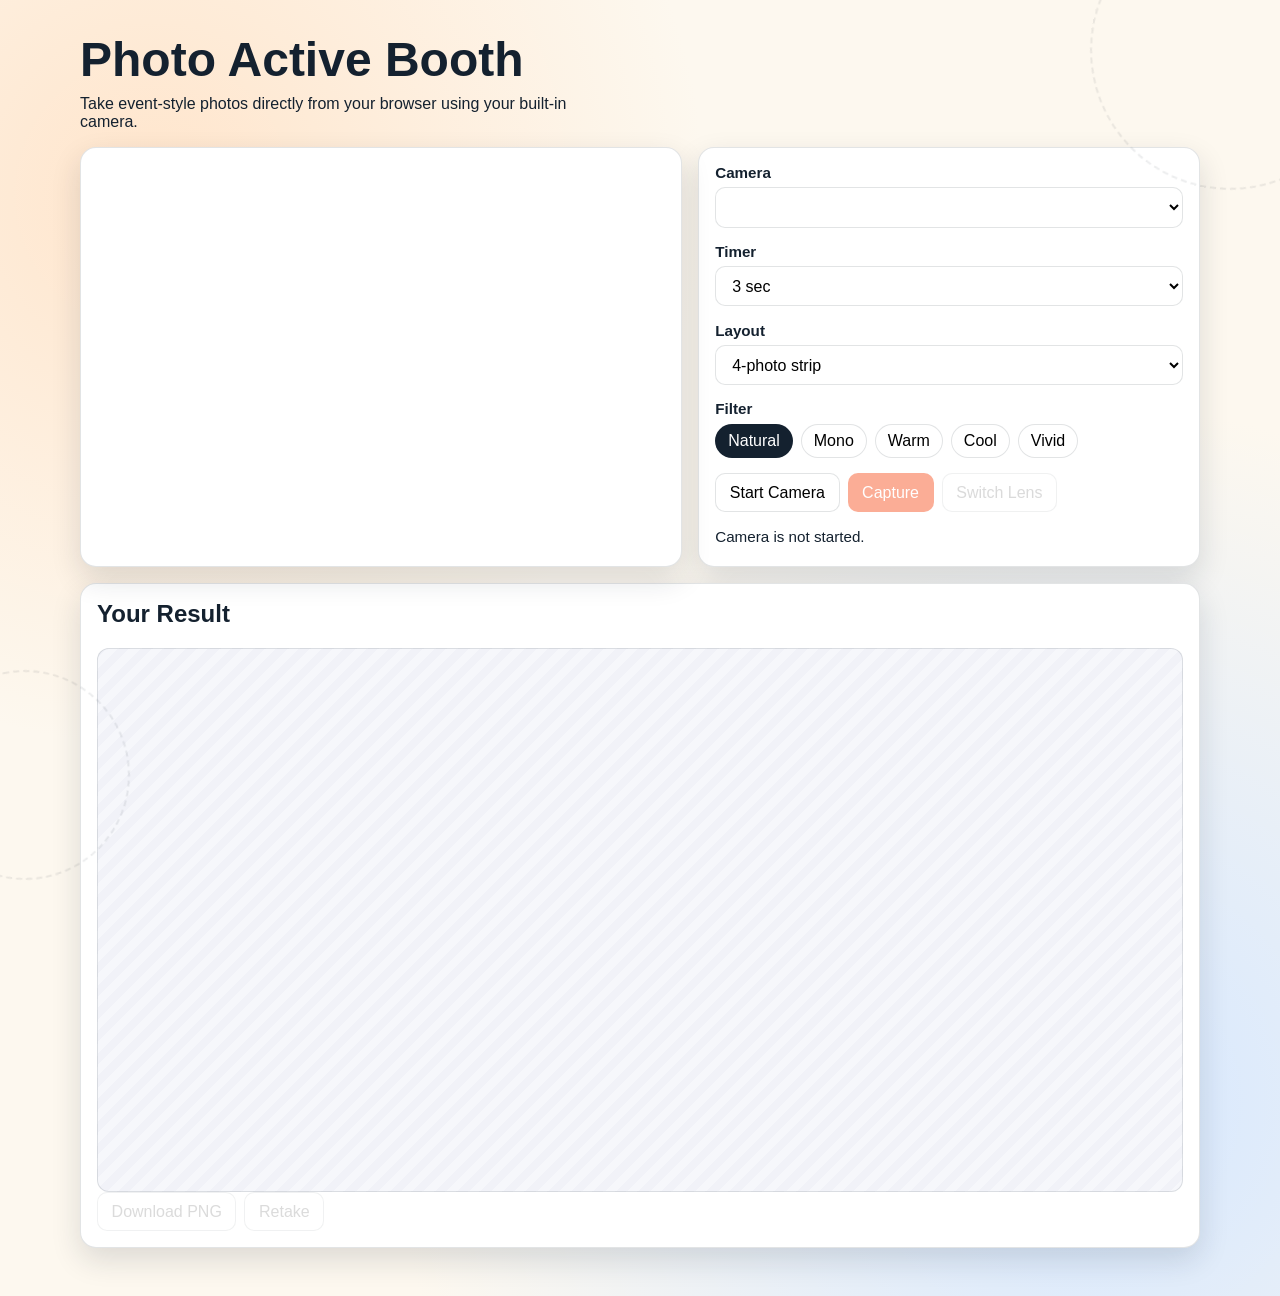
==== index.html @ 9fe51679 "Initial commit: browser photo booth app" ====
<!doctype html>
<html lang="en">
<head>
  <meta charset="UTF-8" />
  <meta name="viewport" content="width=device-width, initial-scale=1.0" />
  <meta name="description" content="Browser Photo Booth - capture photos from your camera with countdowns and filters." />
  <title>Photo Active Booth</title>
  <link rel="stylesheet" href="styles.css" />
</head>
<body>
  <div class="bg-shape bg-shape-1" aria-hidden="true"></div>
  <div class="bg-shape bg-shape-2" aria-hidden="true"></div>

  <main class="app">
    <header class="hero">
      <h1>Photo Active Booth</h1>
      <p>Take event-style photos directly from your browser using your built-in camera.</p>
    </header>

    <section class="booth" aria-label="Photo booth">
      <div class="preview-shell">
        <video id="camera" autoplay playsinline muted></video>
        <canvas id="captureCanvas" hidden></canvas>
        <div id="countdown" class="countdown" aria-live="assertive"></div>
      </div>

      <aside class="controls" aria-label="Photo controls">
        <div class="control-group">
          <label for="cameraSelect">Camera</label>
          <select id="cameraSelect"></select>
        </div>

        <div class="control-group">
          <label for="timerSelect">Timer</label>
          <select id="timerSelect">
            <option value="0">No timer</option>
            <option value="3" selected>3 sec</option>
            <option value="5">5 sec</option>
            <option value="10">10 sec</option>
          </select>
        </div>

        <div class="control-group">
          <label for="layoutSelect">Layout</label>
          <select id="layoutSelect">
            <option value="single">Single photo</option>
            <option value="strip" selected>4-photo strip</option>
          </select>
        </div>

        <div class="control-group">
          <span class="label">Filter</span>
          <div class="chips" id="filterChips" role="radiogroup" aria-label="Color filter"></div>
        </div>

        <div class="button-row">
          <button id="startCameraBtn" class="btn" type="button">Start Camera</button>
          <button id="captureBtn" class="btn btn-primary" type="button" disabled>Capture</button>
          <button id="switchBtn" class="btn" type="button" disabled>Switch Lens</button>
        </div>

        <p id="status" class="status" aria-live="polite">Camera is not started.</p>
      </aside>
    </section>

    <section class="result" aria-label="Captured output">
      <h2>Your Result</h2>
      <canvas id="resultCanvas" class="result-canvas"></canvas>
      <div class="button-row">
        <button id="downloadBtn" class="btn" type="button" disabled>Download PNG</button>
        <button id="retakeBtn" class="btn" type="button" disabled>Retake</button>
      </div>
    </section>
  </main>

  <script src="app.js" defer></script>
</body>
</html>
---- styles.css ----
:root {
  --paper: #fdf8ef;
  --ink: #14212f;
  --accent: #f95d2f;
  --accent-2: #2b7fff;
  --surface: #ffffff;
  --line: rgba(20, 33, 47, 0.12);
  --good: #1f8f4f;
  --shadow: 0 12px 30px rgba(20, 33, 47, 0.14);
}

* {
  box-sizing: border-box;
}

body {
  margin: 0;
  min-height: 100vh;
  font-family: "Trebuchet MS", "Segoe UI", sans-serif;
  color: var(--ink);
  background: radial-gradient(circle at 12% 15%, #ffe5cc 0%, rgba(255, 229, 204, 0) 35%),
              radial-gradient(circle at 85% 85%, #d5e7ff 0%, rgba(213, 231, 255, 0) 45%),
              var(--paper);
  position: relative;
  overflow-x: hidden;
}

.bg-shape {
  position: fixed;
  border: 2px dashed rgba(20, 33, 47, 0.08);
  border-radius: 999px;
  pointer-events: none;
}

.bg-shape-1 {
  width: 280px;
  height: 280px;
  top: -90px;
  right: -90px;
  transform: rotate(12deg);
}

.bg-shape-2 {
  width: 210px;
  height: 210px;
  bottom: 20px;
  left: -80px;
  transform: rotate(-12deg);
}

.app {
  width: min(1120px, 94vw);
  margin: 2rem auto 3rem;
  display: grid;
  gap: 1rem;
}

.hero h1 {
  margin: 0;
  font-size: clamp(1.8rem, 4vw, 3rem);
}

.hero p {
  margin: 0.5rem 0 0;
  max-width: 60ch;
}

.booth {
  display: grid;
  grid-template-columns: 1.2fr 1fr;
  gap: 1rem;
}

.preview-shell,
.controls,
.result {
  border: 1px solid var(--line);
  border-radius: 16px;
  background: var(--surface);
  box-shadow: var(--shadow);
}

.preview-shell {
  position: relative;
  min-height: 420px;
  overflow: hidden;
}

#camera {
  width: 100%;
  height: 100%;
  object-fit: cover;
  display: block;
  transition: filter 0.2s ease;
}

.countdown {
  position: absolute;
  inset: 0;
  display: grid;
  place-items: center;
  font-size: clamp(3rem, 14vw, 8rem);
  font-weight: 800;
  color: #fff;
  text-shadow: 0 2px 10px rgba(0, 0, 0, 0.4);
  opacity: 0;
  transition: opacity 0.2s ease;
}

.countdown.visible {
  opacity: 1;
}

.controls {
  padding: 1rem;
  display: grid;
  gap: 0.95rem;
  align-content: start;
}

.control-group {
  display: grid;
  gap: 0.4rem;
}

.control-group label,
.label {
  font-weight: 700;
  font-size: 0.95rem;
}

select,
button {
  font: inherit;
}

select {
  border-radius: 10px;
  border: 1px solid var(--line);
  padding: 0.6rem 0.75rem;
  background: #fff;
}

.chips {
  display: flex;
  flex-wrap: wrap;
  gap: 0.5rem;
}

.chip {
  border: 1px solid var(--line);
  border-radius: 999px;
  padding: 0.45rem 0.75rem;
  background: #fff;
  cursor: pointer;
}

.chip[aria-checked="true"] {
  border-color: transparent;
  background: var(--ink);
  color: #fff;
}

.button-row {
  display: flex;
  flex-wrap: wrap;
  gap: 0.5rem;
}

.btn {
  border: 1px solid var(--line);
  background: #fff;
  border-radius: 10px;
  padding: 0.6rem 0.85rem;
  cursor: pointer;
}

.btn-primary {
  background: var(--accent);
  border-color: transparent;
  color: #fff;
}

.btn:disabled {
  cursor: not-allowed;
  opacity: 0.5;
}

.status {
  margin: 0;
  font-size: 0.95rem;
}

.status.ok {
  color: var(--good);
}

.result {
  padding: 1rem;
}

.result h2 {
  margin-top: 0;
}

.result-canvas {
  width: 100%;
  max-height: 720px;
  border: 1px solid var(--line);
  border-radius: 12px;
  background: repeating-linear-gradient(
    -45deg,
    #f6f7fb,
    #f6f7fb 8px,
    #f1f2f8 8px,
    #f1f2f8 16px
  );
  display: block;
}

@media (max-width: 900px) {
  .booth {
    grid-template-columns: 1fr;
  }

  .preview-shell {
    min-height: 320px;
  }
}
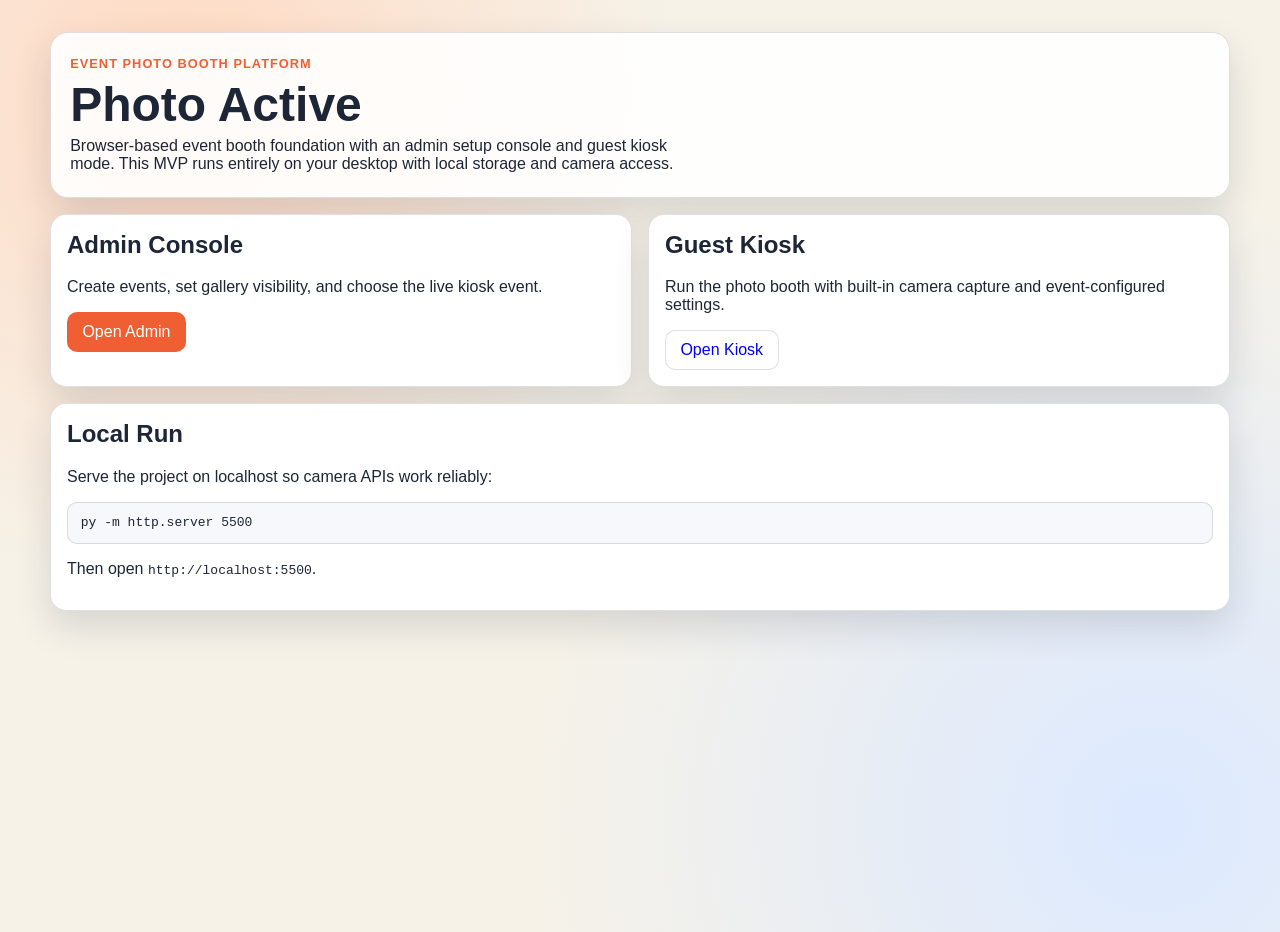
==== commit 1c0c6b07: "Scaffold admin and kiosk MVP foundation" ====
--- a/index.html
+++ b/index.html
@@ -3,76 +3,41 @@
 <head>
   <meta charset="UTF-8" />
   <meta name="viewport" content="width=device-width, initial-scale=1.0" />
-  <meta name="description" content="Browser Photo Booth - capture photos from your camera with countdowns and filters." />
-  <title>Photo Active Booth</title>
+  <meta name="description" content="Photo Active platform launcher for admin and kiosk interfaces." />
+  <title>Photo Active Platform</title>
   <link rel="stylesheet" href="styles.css" />
 </head>
 <body>
-  <div class="bg-shape bg-shape-1" aria-hidden="true"></div>
-  <div class="bg-shape bg-shape-2" aria-hidden="true"></div>
-
-  <main class="app">
+  <main class="shell">
     <header class="hero">
-      <h1>Photo Active Booth</h1>
-      <p>Take event-style photos directly from your browser using your built-in camera.</p>
+      <p class="eyebrow">Event Photo Booth Platform</p>
+      <h1>Photo Active</h1>
+      <p>
+        Browser-based event booth foundation with an admin setup console and guest kiosk mode.
+        This MVP runs entirely on your desktop with local storage and camera access.
+      </p>
     </header>
 
-    <section class="booth" aria-label="Photo booth">
-      <div class="preview-shell">
-        <video id="camera" autoplay playsinline muted></video>
-        <canvas id="captureCanvas" hidden></canvas>
-        <div id="countdown" class="countdown" aria-live="assertive"></div>
-      </div>
+    <section class="launcher-grid" aria-label="Application entry points">
+      <article class="launch-card">
+        <h2>Admin Console</h2>
+        <p>Create events, set gallery visibility, and choose the live kiosk event.</p>
+        <a class="btn btn-primary" href="admin.html">Open Admin</a>
+      </article>
 
-      <aside class="controls" aria-label="Photo controls">
-        <div class="control-group">
-          <label for="cameraSelect">Camera</label>
-          <select id="cameraSelect"></select>
-        </div>
-
-        <div class="control-group">
-          <label for="timerSelect">Timer</label>
-          <select id="timerSelect">
-            <option value="0">No timer</option>
-            <option value="3" selected>3 sec</option>
-            <option value="5">5 sec</option>
-            <option value="10">10 sec</option>
-          </select>
-        </div>
-
-        <div class="control-group">
-          <label for="layoutSelect">Layout</label>
-          <select id="layoutSelect">
-            <option value="single">Single photo</option>
-            <option value="strip" selected>4-photo strip</option>
-          </select>
-        </div>
-
-        <div class="control-group">
-          <span class="label">Filter</span>
-          <div class="chips" id="filterChips" role="radiogroup" aria-label="Color filter"></div>
-        </div>
-
-        <div class="button-row">
-          <button id="startCameraBtn" class="btn" type="button">Start Camera</button>
-          <button id="captureBtn" class="btn btn-primary" type="button" disabled>Capture</button>
-          <button id="switchBtn" class="btn" type="button" disabled>Switch Lens</button>
-        </div>
-
-        <p id="status" class="status" aria-live="polite">Camera is not started.</p>
-      </aside>
+      <article class="launch-card">
+        <h2>Guest Kiosk</h2>
+        <p>Run the photo booth with built-in camera capture and event-configured settings.</p>
+        <a class="btn" href="kiosk.html">Open Kiosk</a>
+      </article>
     </section>
 
-    <section class="result" aria-label="Captured output">
-      <h2>Your Result</h2>
-      <canvas id="resultCanvas" class="result-canvas"></canvas>
-      <div class="button-row">
-        <button id="downloadBtn" class="btn" type="button" disabled>Download PNG</button>
-        <button id="retakeBtn" class="btn" type="button" disabled>Retake</button>
-      </div>
+    <section class="panel">
+      <h2>Local Run</h2>
+      <p>Serve the project on localhost so camera APIs work reliably:</p>
+      <pre><code>py -m http.server 5500</code></pre>
+      <p>Then open <code>http://localhost:5500</code>.</p>
     </section>
   </main>
-
-  <script src="app.js" defer></script>
 </body>
 </html>
--- a/styles.css
+++ b/styles.css
@@ -1,12 +1,12 @@
 :root {
-  --paper: #fdf8ef;
-  --ink: #14212f;
-  --accent: #f95d2f;
-  --accent-2: #2b7fff;
+  --paper: #f6f2e8;
+  --ink: #1d2636;
+  --accent: #ef5f33;
   --surface: #ffffff;
-  --line: rgba(20, 33, 47, 0.12);
-  --good: #1f8f4f;
-  --shadow: 0 12px 30px rgba(20, 33, 47, 0.14);
+  --line: rgba(29, 38, 54, 0.14);
+  --good: #19824b;
+  --muted: rgba(29, 38, 54, 0.68);
+  --shadow: 0 16px 36px rgba(29, 38, 54, 0.14);
 }
 
 * {
@@ -18,59 +18,84 @@
   min-height: 100vh;
   font-family: "Trebuchet MS", "Segoe UI", sans-serif;
   color: var(--ink);
-  background: radial-gradient(circle at 12% 15%, #ffe5cc 0%, rgba(255, 229, 204, 0) 35%),
-              radial-gradient(circle at 85% 85%, #d5e7ff 0%, rgba(213, 231, 255, 0) 45%),
-              var(--paper);
-  position: relative;
-  overflow-x: hidden;
-}
-
-.bg-shape {
-  position: fixed;
-  border: 2px dashed rgba(20, 33, 47, 0.08);
+  background:
+    radial-gradient(circle at 14% 10%, #ffd9c2 0%, rgba(255, 217, 194, 0) 36%),
+    radial-gradient(circle at 90% 88%, #dce9ff 0%, rgba(220, 233, 255, 0) 44%),
+    var(--paper);
+}
+
+.shell {
+  width: min(1180px, 94vw);
+  margin: 2rem auto 3rem;
+  display: grid;
+  gap: 1rem;
+}
+
+.shell-admin,
+.shell-kiosk {
+  margin-top: 1.5rem;
+}
+
+.hero {
+  border: 1px solid var(--line);
+  border-radius: 18px;
+  padding: 1.1rem 1.2rem;
+  background: rgba(255, 255, 255, 0.88);
+  box-shadow: var(--shadow);
+}
+
+.eyebrow {
+  margin: 0;
+  font-size: 0.8rem;
+  letter-spacing: 0.08em;
+  text-transform: uppercase;
+  color: var(--accent);
+  font-weight: 700;
+}
+
+.hero h1 {
+  margin: 0.3rem 0;
+  font-size: clamp(1.7rem, 4vw, 3rem);
+}
+
+.hero p {
+  margin: 0.35rem 0;
+  max-width: 70ch;
+}
+
+.top-nav {
+  margin-top: 0.55rem;
+  display: flex;
+  gap: 0.7rem;
+}
+
+.top-nav a {
+  text-decoration: none;
+  color: var(--ink);
+  border: 1px solid var(--line);
+  background: #fff;
   border-radius: 999px;
-  pointer-events: none;
-}
-
-.bg-shape-1 {
-  width: 280px;
-  height: 280px;
-  top: -90px;
-  right: -90px;
-  transform: rotate(12deg);
-}
-
-.bg-shape-2 {
-  width: 210px;
-  height: 210px;
-  bottom: 20px;
-  left: -80px;
-  transform: rotate(-12deg);
-}
-
-.app {
-  width: min(1120px, 94vw);
-  margin: 2rem auto 3rem;
+  padding: 0.35rem 0.8rem;
+}
+
+.launcher-grid,
+.grid-two,
+.booth {
   display: grid;
   gap: 1rem;
 }
 
-.hero h1 {
-  margin: 0;
-  font-size: clamp(1.8rem, 4vw, 3rem);
-}
-
-.hero p {
-  margin: 0.5rem 0 0;
-  max-width: 60ch;
+.launcher-grid,
+.grid-two {
+  grid-template-columns: repeat(2, minmax(0, 1fr));
 }
 
 .booth {
-  display: grid;
   grid-template-columns: 1.2fr 1fr;
-  gap: 1rem;
-}
-
+}
+
+.launch-card,
+.panel,
 .preview-shell,
 .controls,
 .result {
@@ -78,6 +103,75 @@
   border-radius: 16px;
   background: var(--surface);
   box-shadow: var(--shadow);
+}
+
+.launch-card,
+.panel,
+.result {
+  padding: 1rem;
+}
+
+.stack {
+  display: grid;
+  gap: 0.75rem;
+}
+
+.event-card {
+  border: 1px solid var(--line);
+  border-radius: 12px;
+  padding: 0.8rem;
+  display: grid;
+  grid-template-columns: 1fr auto;
+  gap: 0.7rem;
+}
+
+.event-card-live {
+  border-color: var(--accent);
+  box-shadow: inset 0 0 0 1px var(--accent);
+}
+
+.event-card h3 {
+  margin: 0 0 0.4rem;
+}
+
+.event-card p {
+  margin: 0.2rem 0;
+  color: var(--muted);
+  font-size: 0.92rem;
+}
+
+.event-actions {
+  display: flex;
+  align-items: start;
+}
+
+.form-grid {
+  display: grid;
+  gap: 0.75rem;
+  grid-template-columns: repeat(2, minmax(0, 1fr));
+}
+
+.form-grid label {
+  display: grid;
+  gap: 0.35rem;
+  font-weight: 700;
+  font-size: 0.92rem;
+}
+
+.full-width {
+  grid-column: 1 / -1;
+}
+
+.mode-fieldset {
+  border: 1px dashed var(--line);
+  border-radius: 10px;
+  padding: 0.8rem;
+  display: grid;
+  gap: 0.45rem;
+}
+
+.mode-fieldset legend {
+  font-weight: 700;
 }
 
 .preview-shell {
@@ -114,13 +208,13 @@
 .controls {
   padding: 1rem;
   display: grid;
-  gap: 0.95rem;
+  gap: 0.9rem;
   align-content: start;
 }
 
 .control-group {
   display: grid;
-  gap: 0.4rem;
+  gap: 0.35rem;
 }
 
 .control-group label,
@@ -129,15 +223,23 @@
   font-size: 0.95rem;
 }
 
+.control-inline {
+  display: flex;
+  align-items: center;
+  gap: 0.45rem;
+}
+
 select,
-button {
+button,
+input {
   font: inherit;
 }
 
-select {
+select,
+input {
   border-radius: 10px;
   border: 1px solid var(--line);
-  padding: 0.6rem 0.75rem;
+  padding: 0.55rem 0.7rem;
   background: #fff;
 }
 
@@ -171,8 +273,12 @@
   border: 1px solid var(--line);
   background: #fff;
   border-radius: 10px;
-  padding: 0.6rem 0.85rem;
+  padding: 0.6rem 0.9rem;
   cursor: pointer;
+  text-decoration: none;
+  display: inline-flex;
+  align-items: center;
+  justify-content: center;
 }
 
 .btn-primary {
@@ -195,11 +301,13 @@
   color: var(--good);
 }
 
-.result {
-  padding: 1rem;
-}
-
-.result h2 {
+.muted {
+  color: var(--muted);
+}
+
+.result h2,
+.panel h2,
+.launch-card h2 {
   margin-top: 0;
 }
 
@@ -218,12 +326,27 @@
   display: block;
 }
 
-@media (max-width: 900px) {
-  .booth {
+pre {
+  background: #f7f8fb;
+  border: 1px solid var(--line);
+  padding: 0.8rem;
+  border-radius: 10px;
+  overflow-x: auto;
+}
+
+@media (max-width: 980px) {
+  .launcher-grid,
+  .grid-two,
+  .booth,
+  .form-grid {
     grid-template-columns: 1fr;
   }
 
   .preview-shell {
     min-height: 320px;
   }
-}
+
+  .event-card {
+    grid-template-columns: 1fr;
+  }
+}
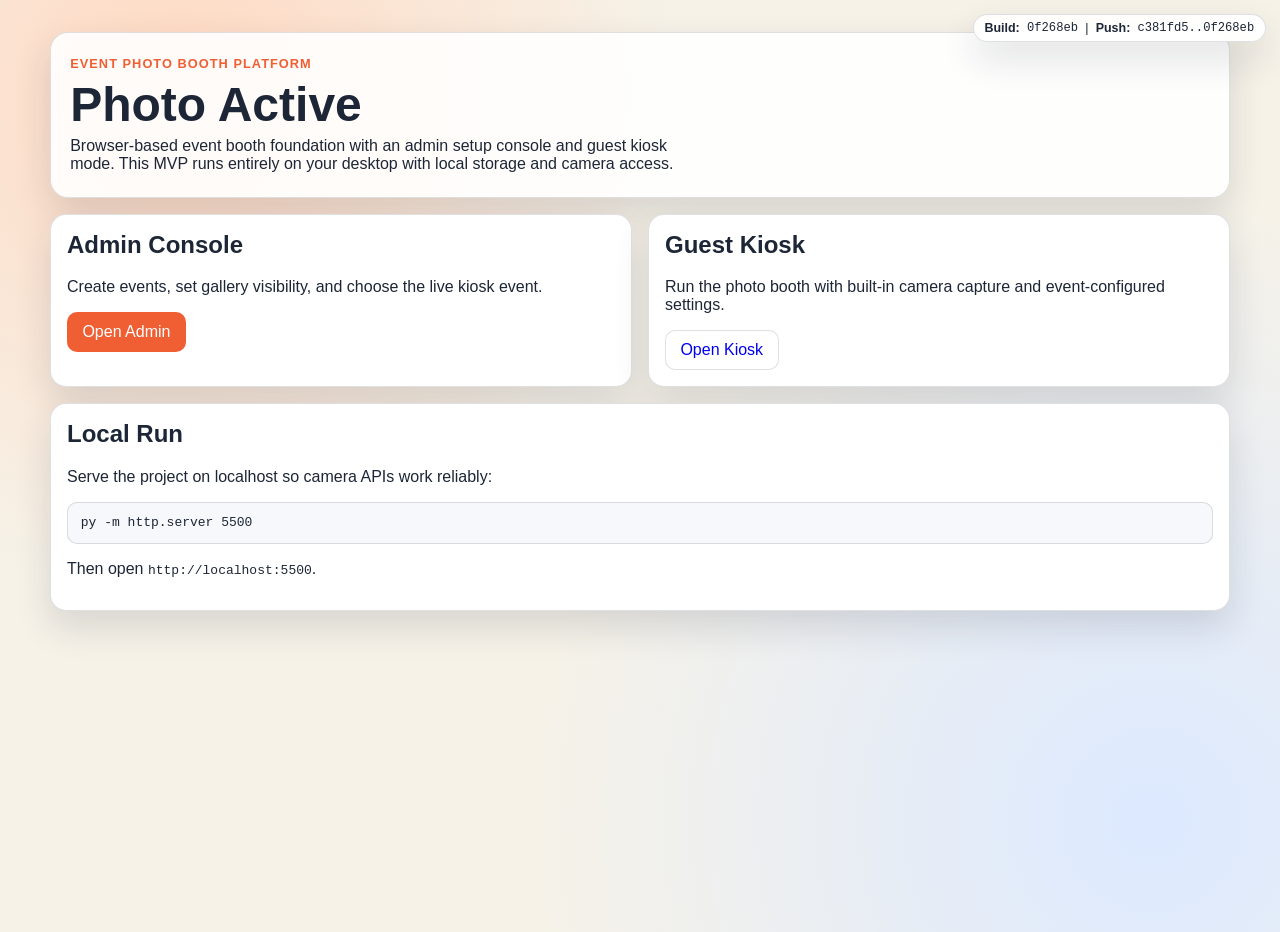
==== commit 38f4094f: "Load index build badge from version.json" ====
--- a/index.html
+++ b/index.html
@@ -5,9 +5,16 @@
   <meta name="viewport" content="width=device-width, initial-scale=1.0" />
   <meta name="description" content="Photo Active platform launcher for admin and kiosk interfaces." />
   <title>Photo Active Platform</title>
+  <link rel="icon" type="image/svg+xml" href="favicon.svg" />
+  <link rel="shortcut icon" href="favicon.svg" />
   <link rel="stylesheet" href="styles.css" />
 </head>
 <body>
+  <aside class="build-badge" aria-label="Active build version">
+    <strong>Build:</strong> <code id="buildVersion">0f268eb</code>
+    <span>|</span>
+    <strong>Push:</strong> <code id="pushRange">c381fd5..0f268eb</code>
+  </aside>
   <main class="shell">
     <header class="hero">
       <p class="eyebrow">Event Photo Booth Platform</p>
@@ -39,5 +46,6 @@
       <p>Then open <code>http://localhost:5500</code>.</p>
     </section>
   </main>
+  <script src="js/version-badge.js" defer></script>
 </body>
 </html>
--- a/styles.css
+++ b/styles.css
@@ -31,6 +31,29 @@
   gap: 1rem;
 }
 
+.build-badge {
+  position: fixed;
+  top: 0.9rem;
+  right: 0.9rem;
+  z-index: 1000;
+  display: inline-flex;
+  align-items: center;
+  gap: 0.45rem;
+  padding: 0.4rem 0.65rem;
+  border: 1px solid var(--line);
+  border-radius: 999px;
+  background: rgba(255, 255, 255, 0.92);
+  color: var(--ink);
+  box-shadow: var(--shadow);
+  font-size: 0.78rem;
+  line-height: 1;
+  backdrop-filter: blur(4px);
+}
+
+.build-badge code {
+  font-size: 0.76rem;
+}
+
 .shell-admin,
 .shell-kiosk {
   margin-top: 1.5rem;
@@ -334,6 +357,42 @@
   overflow-x: auto;
 }
 
+.gallery-container {
+  display: grid;
+  gap: 0.8rem;
+}
+
+.gallery-viewer {
+  border: 1px solid var(--line);
+  border-radius: 12px;
+  background: #f9f9f9;
+  aspect-ratio: 4 / 3;
+  display: flex;
+  align-items: center;
+  justify-content: center;
+  overflow: hidden;
+}
+
+.gallery-image {
+  max-width: 100%;
+  max-height: 100%;
+  object-fit: contain;
+}
+
+.gallery-nav {
+  display: flex;
+  align-items: center;
+  justify-content: center;
+  gap: 1rem;
+}
+
+.gallery-counter {
+  font-weight: 700;
+  color: var(--muted);
+  min-width: 60px;
+  text-align: center;
+}
+
 @media (max-width: 980px) {
   .launcher-grid,
   .grid-two,
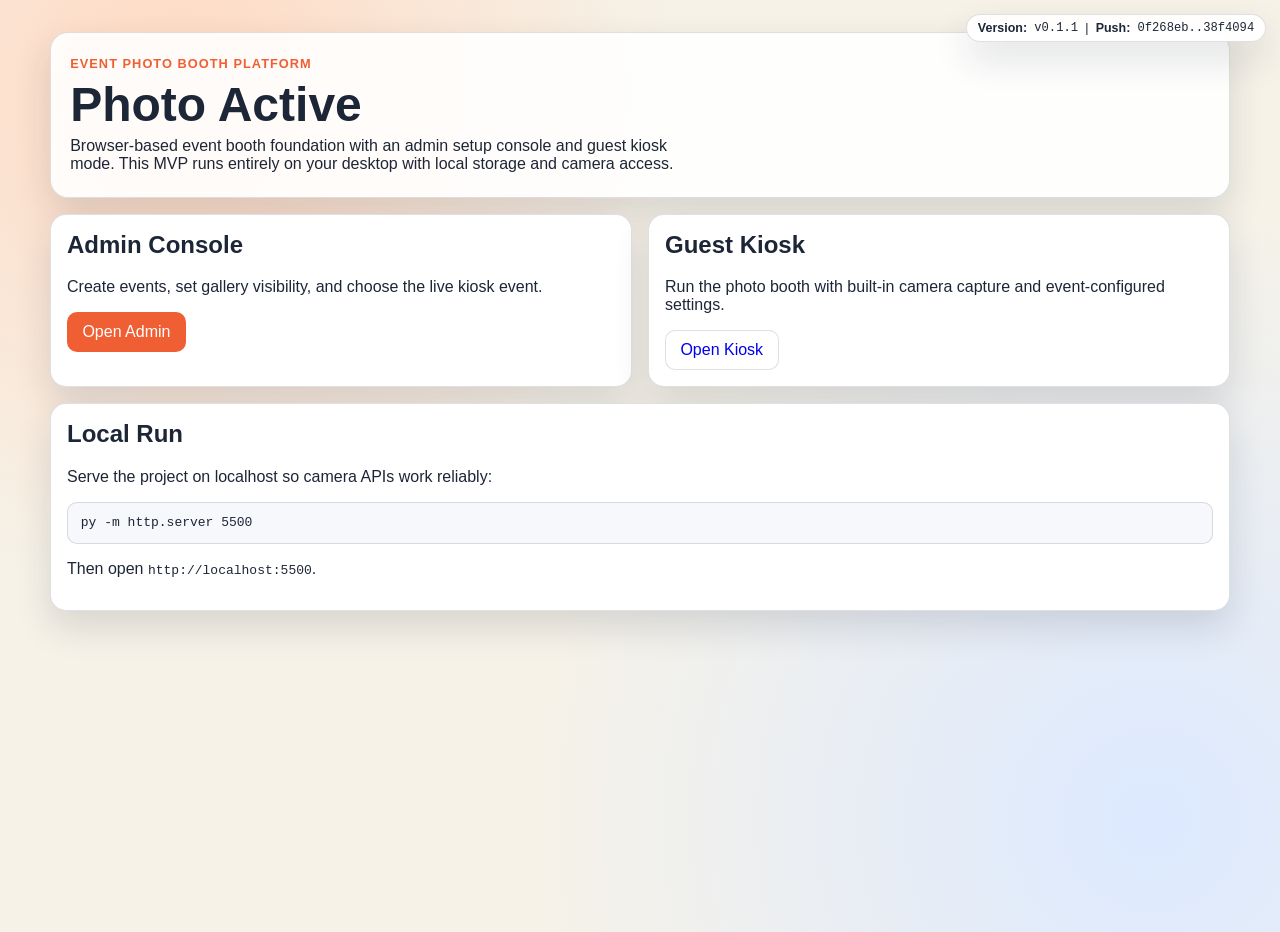
==== commit f3cde7d2: "Rename build badge to version and keep push range" ====
--- a/index.html
+++ b/index.html
@@ -10,10 +10,10 @@
   <link rel="stylesheet" href="styles.css" />
 </head>
 <body>
-  <aside class="build-badge" aria-label="Active build version">
-    <strong>Build:</strong> <code id="buildVersion">0f268eb</code>
+  <aside class="build-badge" aria-label="Active app version">
+    <strong>Version:</strong> <code id="appVersion">v0.1.1</code>
     <span>|</span>
-    <strong>Push:</strong> <code id="pushRange">c381fd5..0f268eb</code>
+    <strong>Push:</strong> <code id="pushRange">0f268eb..38f4094</code>
   </aside>
   <main class="shell">
     <header class="hero">
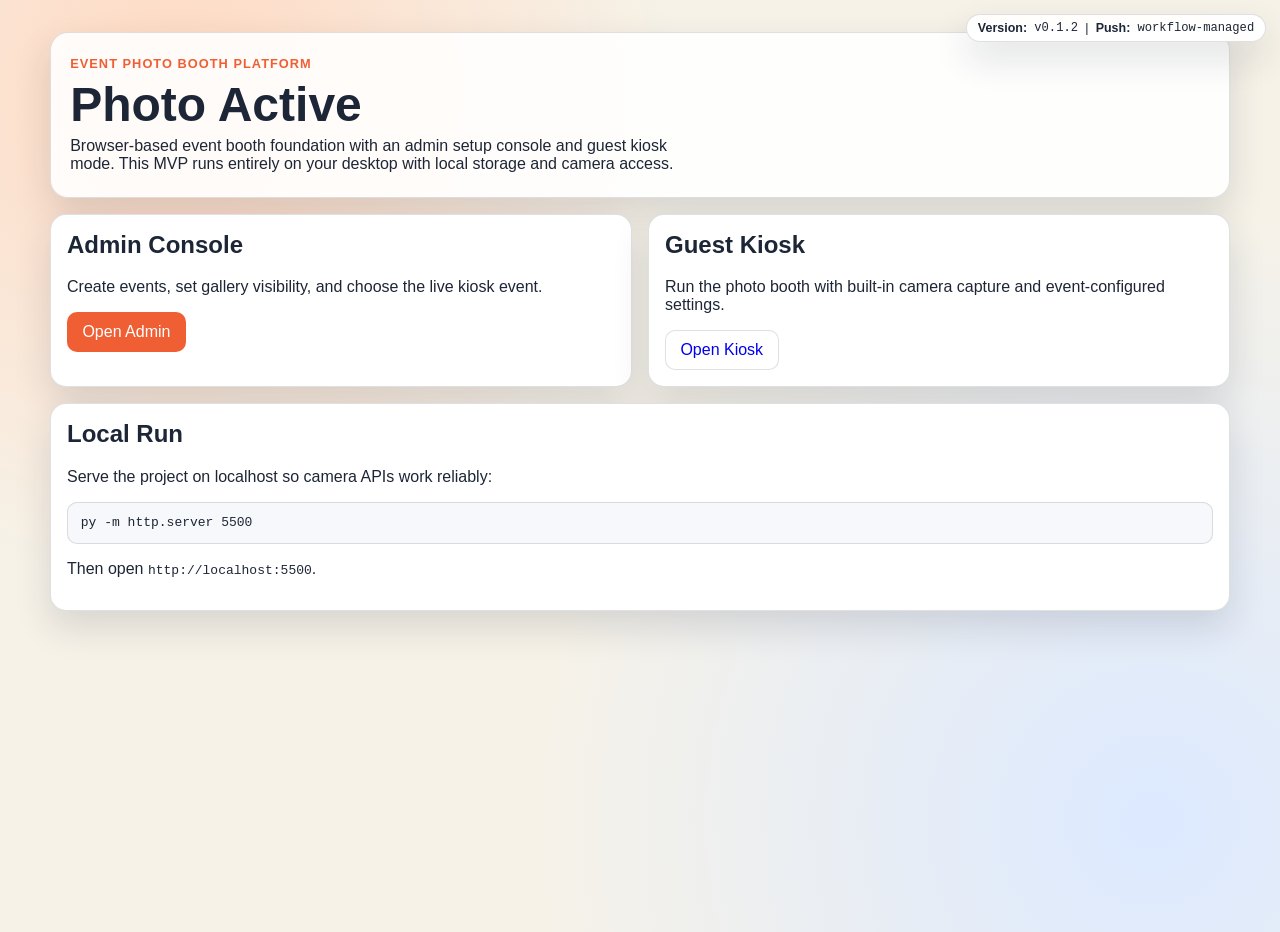
==== commit 6fc6167d: "Auto-start kiosk camera and stamp deploy version metadata" ====
--- a/index.html
+++ b/index.html
@@ -11,9 +11,9 @@
 </head>
 <body>
   <aside class="build-badge" aria-label="Active app version">
-    <strong>Version:</strong> <code id="appVersion">v0.1.1</code>
+    <strong>Version:</strong> <code id="appVersion">v0.1.2</code>
     <span>|</span>
-    <strong>Push:</strong> <code id="pushRange">0f268eb..38f4094</code>
+    <strong>Push:</strong> <code id="pushRange">workflow-managed</code>
   </aside>
   <main class="shell">
     <header class="hero">
--- a/styles.css
+++ b/styles.css
@@ -324,6 +324,30 @@
   color: var(--good);
 }
 
+.camera-diagnostics {
+  margin-top: 0.8rem;
+  padding: 0.85rem 0.95rem;
+  border: 1px solid rgba(239, 95, 51, 0.28);
+  border-radius: 12px;
+  background: rgba(239, 95, 51, 0.08);
+}
+
+.camera-diagnostics h3 {
+  margin: 0 0 0.35rem;
+  font-size: 0.95rem;
+}
+
+.camera-diagnostics p {
+  margin: 0 0 0.5rem;
+}
+
+.camera-diagnostics-list {
+  margin: 0;
+  padding-left: 1.2rem;
+  display: grid;
+  gap: 0.3rem;
+}
+
 .muted {
   color: var(--muted);
 }
